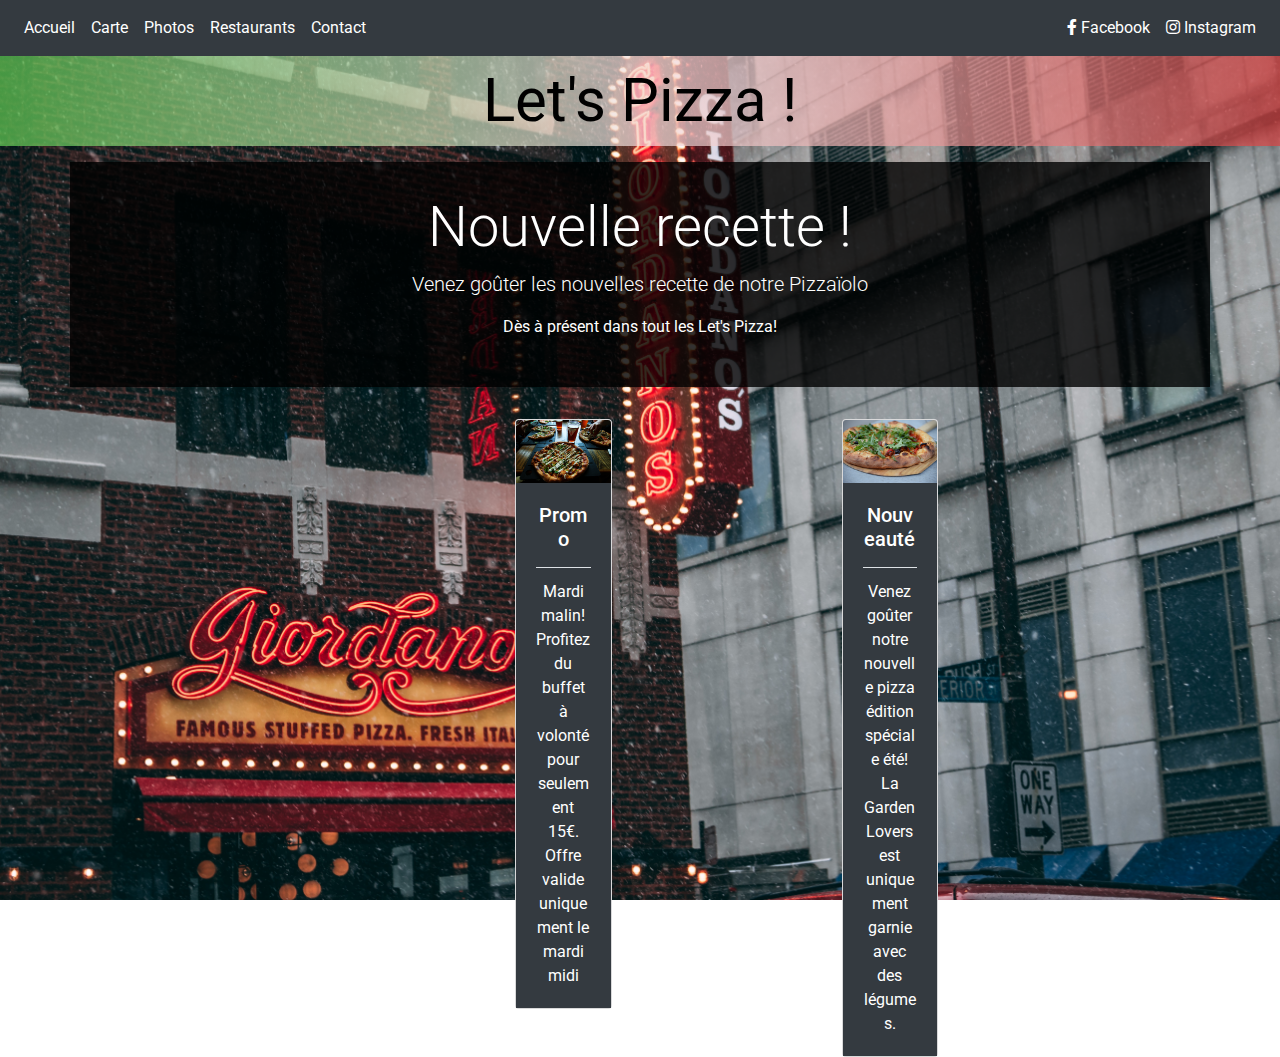
==== index.html @ 04843a2f "first files" ====
<!DOCTYPE html>
<html lang="en">

<head>
    <meta charset="UTF-8">
    <meta name="viewport" content="width=device-width, initial-scale=1.0">
    <meta http-equiv="X-UA-Compatible" content="ie=edge">
    <link rel="stylesheet" href="assets/css/main.css">
    <link rel="stylesheet" href="assets/css/bootstrap.css">
    <link rel="stylesheet" href="https://use.fontawesome.com/releases/v5.8.2/css/all.css">
    <link href="https://fonts.googleapis.com/css?family=Roboto" rel="stylesheet">
    <title>Accueil</title>
</head>

<body>
    <header>
        <!--Navbar -->
        <nav class="navbar navbar-expand-lg navbar-dark bg-dark">
            <button class="navbar-toggler" type="button" data-toggle="collapse" data-target="#navbarSupportedContent"
                aria-controls="navbarSupportedContent" aria-expanded="false" aria-label="Toggle navigation">
                <span class="navbar-toggler-icon"></span>
            </button>
            <div class="collapse navbar-collapse" id="navbarSupportedContent">
                <ul class="navbar-nav mr-auto">
                    <li class="nav-item active">
                        <a class="nav-link hover" href="index.html">Accueil
                        </a>
                    </li>
                    <li class="nav-item active">
                        <a class="nav-link hover" href="carte.html">Carte</a>
                    </li>
                    <li class="nav-item active">
                        <a class="nav-link hover" href="photos.html">Photos</a>
                    </li>
                    <li class="nav-item active">
                        <a class="nav-link hover" href="restaurants.html">Restaurants</a>
                    </li>
                    <li class="nav-item active">
                        <a class="nav-link hover" href="contact.html">Contact</a>
                    </li>
                </ul>
                <ul class="navbar-nav ml-auto">
                    <li class="nav-item active">
                        <a rel="noopener" rel="noreferrer" class="nav-link" href="#">
                            <i class="fab fa-facebook-f"></i> Facebook
                        </a>
                    </li>
                    <li class="nav-item active">
                        <a class="nav-link" href="#">
                            <i class="fab fa-instagram"></i> Instagram</a>
                    </li>
                </ul>
            </div>
        </nav>
        <!--/.Navbar -->
        <p class="title">Let's Pizza !</p>
    </header>

    <main>
        <article>
            <section class="jumbotron jumbotron-fluid container">
                <h1 class="display-4">Nouvelle recette !</h1>
                <p class="lead">Venez goûter les nouvelles recette de notre Pizzaïolo</p>
                <p>Dès à présent dans tout les Let's Pizza!</p>
            </section>
            <section class="row">
                <div class=" col-sm-4">
                    <div class="card bg-light placement">
                        <img class="card-img-top" src="assets/img/malin.jpg" alt="Card image cap">
                        <div class="card-body">
                            <h5 class="card-title border-bottom pb-3">Promo</h5>
                            <p class="card-text">Mardi malin! Profitez du buffet à volonté pour seulement 15€.</p>
                            <p class="card-text">Offre valide uniquement le mardi midi</p>
                        </div>
                    </div>
                </div>
                <div class="col-sm-4">
                    <div class="card bg-light placement">
                        <img class="card-img-top" src="assets/img/new.jpg" alt="Card image cap">
                        <div class="card-body">
                            <h5 class="card-title border-bottom pb-3">Nouveauté</h5>
                            <p class="card-text">Venez goûter notre nouvelle pizza édition spéciale été!</p>
                            <p class="card-text">La Garden Lovers est uniquement garnie avec des légumes.</p>
                        </div>
                    </div>
                </div>
            </section>
        </article>
    </main>

    <footer>

    </footer>

    <script src="https://code.jquery.com/jquery-3.3.1.slim.min.js"
        integrity="sha384-q8i/X+965DzO0rT7abK41JStQIAqVgRVzpbzo5smXKp4YfRvH+8abtTE1Pi6jizo" crossorigin="anonymous">
    </script>
    <script src="https://cdnjs.cloudflare.com/ajax/libs/popper.js/1.14.7/umd/popper.min.js"
        integrity="sha384-UO2eT0CpHqdSJQ6hJty5KVphtPhzWj9WO1clHTMGa3JDZwrnQq4sF86dIHNDz0W1" crossorigin="anonymous">
    </script>
    <script src="https://stackpath.bootstrapcdn.com/bootstrap/4.3.1/js/bootstrap.min.js"
        integrity="sha384-JjSmVgyd0p3pXB1rRibZUAYoIIy6OrQ6VrjIEaFf/nJGzIxFDsf4x0xIM+B07jRM" crossorigin="anonymous">
    </script>
</body>

</html>
---- assets/css/main.css ----
body {
    background: url('/assets/img/main-background.jpg') no-repeat center center fixed;
    -webkit-background-size: cover;
    -moz-background-size: cover;
    -o-background-size: cover;
    background-size: cover;
    font-family: 'Roboto', sans-serif;

}


.grid-container {
    display: grid;
    grid-template-columns: 1fr 1fr 1fr 1fr 1fr 1fr 1fr;
    grid-template-rows: 1fr 1fr 1fr 1fr 1fr 1fr 1fr;
}

.first {
    grid-area: 2 / 2 / 4 / 4;
}

.second {
    grid-area: 2 / 5 / 4 / 7;
}

.third {
    grid-area: 5 / 2 / 7 / 4;
}

.fourth {
    grid-area: 5 / 5 / 7 / 7;
}

.title {
    color: black;
    text-align: center;
    font-size: 60px;
    background: linear-gradient(0.25turn, rgb(99, 206, 85, 0.7), rgb(245, 226, 226, 0.7), rgb(219, 66, 66, 0.7));
}

.container {
    color: white;
    text-align: center;
}
 .row{
     text-align: center;
     margin-left: 300px;
 }

.card{
    color:black;
}
.placement{
    margin-left: 200px;
}
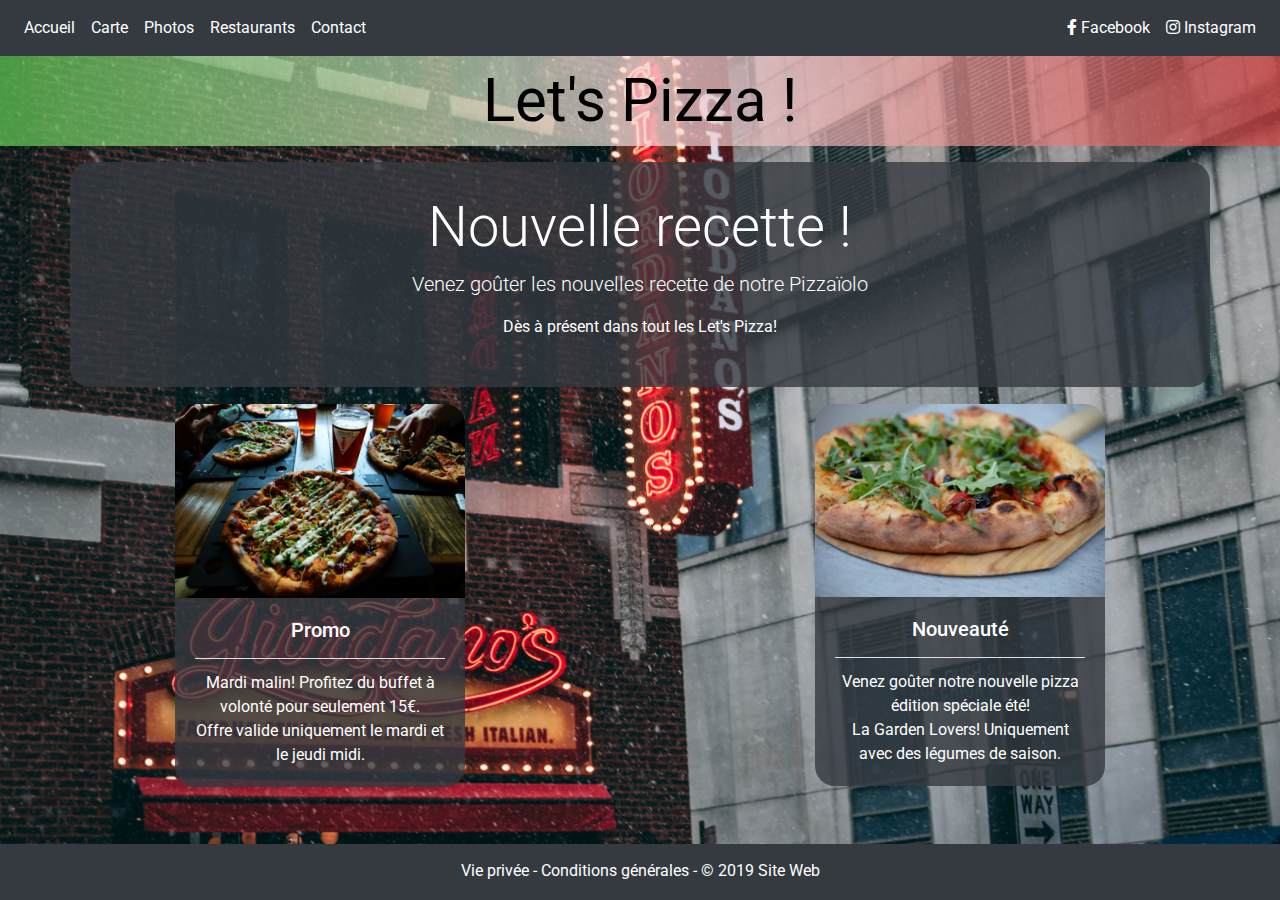
==== commit 15060bb7: "avancement projet" ====
--- a/index.html
+++ b/index.html
@@ -9,6 +9,7 @@
     <link rel="stylesheet" href="assets/css/bootstrap.css">
     <link rel="stylesheet" href="https://use.fontawesome.com/releases/v5.8.2/css/all.css">
     <link href="https://fonts.googleapis.com/css?family=Roboto" rel="stylesheet">
+    <link rel="icon" type="image/png" href="assets/img/pizza.png">
     <title>Accueil</title>
 </head>
 
@@ -64,34 +65,34 @@
                 <p>Dès à présent dans tout les Let's Pizza!</p>
             </section>
             <section class="row">
-                <div class=" col-sm-4">
-                    <div class="card bg-light placement">
-                        <img class="card-img-top" src="assets/img/malin.jpg" alt="Card image cap">
-                        <div class="card-body">
-                            <h5 class="card-title border-bottom pb-3">Promo</h5>
-                            <p class="card-text">Mardi malin! Profitez du buffet à volonté pour seulement 15€.</p>
-                            <p class="card-text">Offre valide uniquement le mardi midi</p>
-                        </div>
+                <div class="marg col-12 col-sm-3 col-md-4 col-lg-3  ml-auto mr-auto gap">
+                    <img class="card-img-top" src="assets/img/malin.jpg" alt="Image Malin">
+                    <div class="card-body">
+                        <h5 class="card-title border-bottom pb-3">Promo</h5>
+                        <p class="card-text">Mardi malin! Profitez du buffet à volonté pour seulement 15€.</p>
+                        <p class="card-text">Offre valide uniquement le mardi et le jeudi midi.</p>
                     </div>
                 </div>
-                <div class="col-sm-4">
-                    <div class="card bg-light placement">
-                        <img class="card-img-top" src="assets/img/new.jpg" alt="Card image cap">
-                        <div class="card-body">
-                            <h5 class="card-title border-bottom pb-3">Nouveauté</h5>
-                            <p class="card-text">Venez goûter notre nouvelle pizza édition spéciale été!</p>
-                            <p class="card-text">La Garden Lovers est uniquement garnie avec des légumes.</p>
-                        </div>
+                <div class="marg col-12 col-sm-3 col-md-4 col-lg-3 ml-auto mr-auto gap">
+                    <img class="card-img-top" src="assets/img/new.jpg" alt="Image nouveauté">
+                    <div class="card-body">
+                        <h5 class="card-title border-bottom pb-3">Nouveauté</h5>
+                        <p class="card-text">Venez goûter notre nouvelle pizza édition spéciale été!</p>
+                        <p class="card-text">La Garden Lovers! Uniquement avec des légumes de saison.</p>
                     </div>
                 </div>
             </section>
         </article>
     </main>
-
     <footer>
-
+        <div class="container">
+            <div class="row">
+                <div class="col text-center">
+                        <p><a class="footer-font" href="#">Vie privée</a> - <a class="footer-font" href="@">Conditions générales</a> - © 2019 Site Web</a></p>
+                </div>
+            </div>
+        </div>
     </footer>
-
     <script src="https://code.jquery.com/jquery-3.3.1.slim.min.js"
         integrity="sha384-q8i/X+965DzO0rT7abK41JStQIAqVgRVzpbzo5smXKp4YfRvH+8abtTE1Pi6jizo" crossorigin="anonymous">
     </script>
--- a/assets/css/main.css
+++ b/assets/css/main.css
@@ -4,31 +4,8 @@
     -moz-background-size: cover;
     -o-background-size: cover;
     background-size: cover;
-    font-family: 'Roboto', sans-serif;
+    font-family: 'Roboto', sans-serif !important;
 
-}
-
-
-.grid-container {
-    display: grid;
-    grid-template-columns: 1fr 1fr 1fr 1fr 1fr 1fr 1fr;
-    grid-template-rows: 1fr 1fr 1fr 1fr 1fr 1fr 1fr;
-}
-
-.first {
-    grid-area: 2 / 2 / 4 / 4;
-}
-
-.second {
-    grid-area: 2 / 5 / 4 / 7;
-}
-
-.third {
-    grid-area: 5 / 2 / 7 / 4;
-}
-
-.fourth {
-    grid-area: 5 / 5 / 7 / 7;
 }
 
 .title {
@@ -42,14 +19,77 @@
     color: white;
     text-align: center;
 }
- .row{
-     text-align: center;
-     margin-left: 300px;
- }
 
-.card{
-    color:black;
+.row {
+    text-align: center;
 }
-.placement{
-    margin-left: 200px;
+
+.jumbotron-fluid {
+    border-radius: 20px !important;
+}
+
+footer {
+    text-align: center;
+    color: #fff;
+    background-color: rgb(52, 58, 64);
+    position: fixed;
+    bottom: 0;
+    width: 100%;
+    padding-top: 15px;
+    padding-bottom: 1px;
+}
+
+.right {
+    float: right;
+}
+
+.left {
+    text-align: left !important;
+}
+
+.marg {
+    margin-top: -15px
+}
+
+.footer-font {
+    color: inherit !important;
+    text-decoration: none !important;
+}
+
+.footer-font:hover {
+    color: #E9CD9A !important;
+}
+
+.list-group:hover {
+    color: #E9CD9A !important;
+}
+
+.espace {
+    margin-top: 20px;
+}
+
+/*Responsive Smartphone*/
+
+@media only screen and (max-width: 760px) {
+    .gap {
+        padding-bottom: 20px;
+    }
+
+    footer {
+        position: relative;
+        padding-bottom: 1px;
+    }
+
+}
+
+@media only screen and (min-width: 760px) and (max-width: 1280px) {
+    .gap {
+        padding-bottom: 20px;
+    }
+
+    footer {
+        position: absolute;
+        padding-bottom: 1px;
+    }
+
 }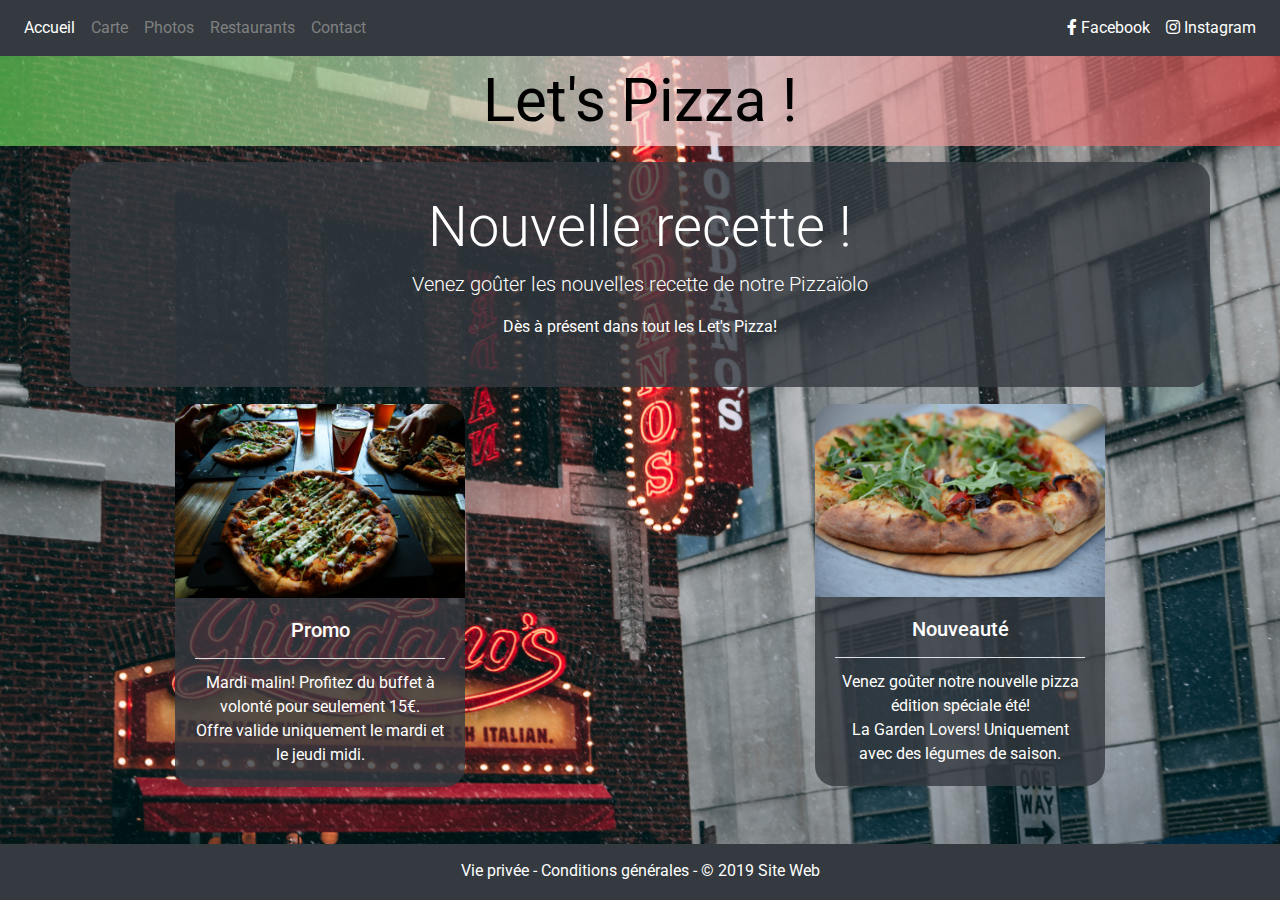
==== commit cf3e9973: "finalisation restaurants.html" ====
--- a/index.html
+++ b/index.html
@@ -23,31 +23,32 @@
             </button>
             <div class="collapse navbar-collapse" id="navbarSupportedContent">
                 <ul class="navbar-nav mr-auto">
-                    <li class="nav-item active">
-                        <a class="nav-link hover" href="index.html">Accueil
+                    <li class="nav-item">
+                        <a class="nav-link hover active" href="index.html">Accueil
                         </a>
                     </li>
-                    <li class="nav-item active">
+                    <li class="nav-item">
                         <a class="nav-link hover" href="carte.html">Carte</a>
                     </li>
-                    <li class="nav-item active">
+                    <li class="nav-item">
                         <a class="nav-link hover" href="photos.html">Photos</a>
                     </li>
-                    <li class="nav-item active">
+                    <li class="nav-item">
                         <a class="nav-link hover" href="restaurants.html">Restaurants</a>
                     </li>
-                    <li class="nav-item active">
+                    <li class="nav-item">
                         <a class="nav-link hover" href="contact.html">Contact</a>
                     </li>
                 </ul>
                 <ul class="navbar-nav ml-auto">
-                    <li class="nav-item active">
-                        <a rel="noopener" rel="noreferrer" class="nav-link" href="#">
+                    <li class="nav-item">
+                        <a target="_blank" rel="noopener" rel="noreferrer" class="nav-link color-social"
+                            href="https://facebook.com/">
                             <i class="fab fa-facebook-f"></i> Facebook
                         </a>
                     </li>
-                    <li class="nav-item active">
-                        <a class="nav-link" href="#">
+                    <li class="nav-item">
+                        <a target="_blank" class="nav-link color-social" href="https://instagram.com/">
                             <i class="fab fa-instagram"></i> Instagram</a>
                     </li>
                 </ul>
@@ -88,7 +89,8 @@
         <div class="container">
             <div class="row">
                 <div class="col text-center">
-                        <p><a class="footer-font" href="#">Vie privée</a> - <a class="footer-font" href="@">Conditions générales</a> - © 2019 Site Web</a></p>
+                    <p><a class="footer-font" href="#">Vie privée</a> - <a class="footer-font" href="@">Conditions
+                            générales</a> - © 2019 Site Web</a></p>
                 </div>
             </div>
         </div>
--- a/assets/css/main.css
+++ b/assets/css/main.css
@@ -68,6 +68,14 @@
     margin-top: 20px;
 }
 
+.color-social{
+    color: white !important;
+}
+
+.nav-link{
+    color: gray
+}
+
 /*Responsive Smartphone*/
 
 @media only screen and (max-width: 760px) {
